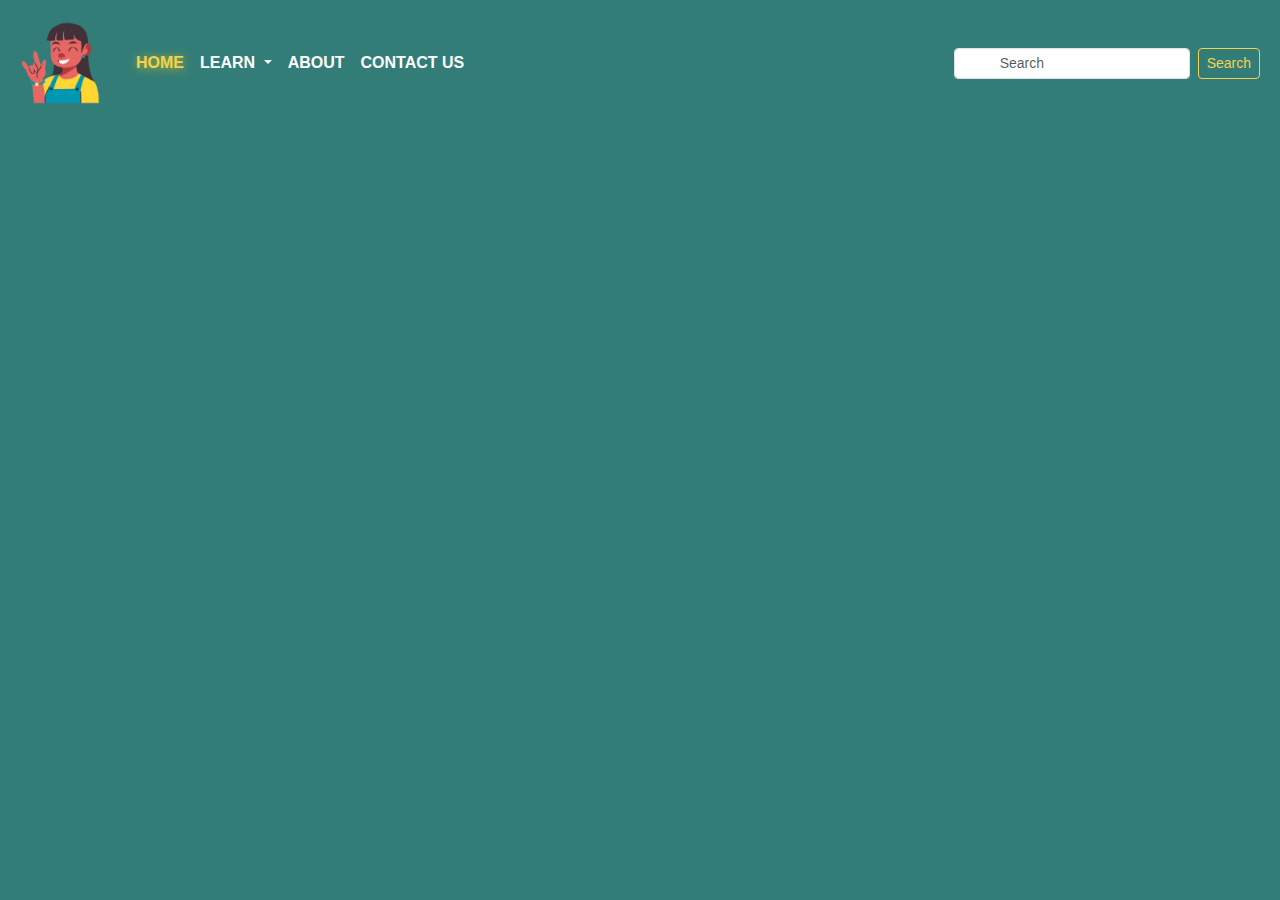
==== about.html @ 066e1170 "files , Navbar code , Contact Page" ====
<!DOCTYPE html>
<html lang="en">
<head>
  <meta charset="UTF-8">
  <meta name="viewport" content="width=device-width, initial-scale=1.0">
  <title>About</title>
  <link href="https://cdn.jsdelivr.net/npm/bootstrap@5.3.2/dist/css/bootstrap.min.css" rel="stylesheet">
  <link rel="stylesheet" href="css/style.css">
</head>
<body>
  <!-- adding logo -->
  <nav class="navbar navbar-expand-lg bg-body-tertiary">
    <div class="container-fluid">
      <a class="navbar-brand" href="index.html">
        <img src="img/girl logo.png" alt="Logo" width="100">
      </a>      
      <!-- button  -->
      <button class="navbar-toggler" type="button" data-bs-toggle="collapse" data-bs-target="#navbarSupportedContent">
        <span class="navbar-toggler-icon"></span>
      </button>

      <div class="collapse navbar-collapse" id="navbarSupportedContent">
        <ul class="navbar-nav me-auto mb-2 mb-lg-0">
          <li class="nav-item">
            <a class="nav-link active" href="index.html">Home</a>
          </li>

          <!-- Dropdown for learn -->
          <li class="nav-item dropdown">
            <a class="nav-link dropdown-toggle" href="learn.html" role="button" data-bs-toggle="dropdown" aria-expanded="false">
              Learn
            </a>
            
            <ul class="dropdown-menu">
              <li>
                <a class="dropdown-item" href="alphabet.html">
                  <img src="img/alphabet-uppercase.svg" alt="Alphabet Icon" width="20" height="20"> Alphabet
                </a>
              </li>
              <li>
                <a class="dropdown-item" href="dictionary.html">
                  <img src="img/bookmark-heart-fill.svg"  alt="Dictionary Icon" width="20" height="20"> Dictionary
                </a>
              </li>
            </ul>
          </li> 
          
          <li class="nav-item">
            <a class="nav-link" href="about.html">About</a>
          </li>
          <li class="nav-item">
            <a class="nav-link" href="contact.html">Contact Us</a>
          </li>
        </ul>

        <!-- Search Bar and Login Button -->
        <form class="d-flex">
          <input class="form-control form-control-sm me-2" type="search" placeholder="Search">
          <button class="btn btn-outline-success btn-sm me-2" type="submit">Search</button>
        </form>
      </div>
    </div>
  </nav>
  <script src="https://cdn.jsdelivr.net/npm/bootstrap@5.3.2/dist/js/bootstrap.bundle.min.js"></script>
</body>
</html>
---- css/style.css ----
body {
    font-family: 'Poppins', sans-serif;
    color: #f8f9fa;
    background-color: #337d78; 
    padding-top: 70px;
}

.navbar .nav-link {
    color: white !important; 
    font-weight: 600;
    text-transform: uppercase;
    transition: color 0.3s ease-in-out;
}
  
.navbar .nav-link:hover,
.navbar .nav-link.active { 
    color: #f3d24f !important; 
    text-shadow: 1px 1px 10px rgba(255, 215, 0, 0.7);
}

.dropdown-menu {
    background-color: #285c5a;
}

.dropdown-item {
    font-weight: 500;
    background-color: #285c5a !important;  
    color: #ffffff !important;  
    transition: background-color 0.3s ease-in-out, color 0.3s ease-in-out;
}

.dropdown-item:hover,
.dropdown-item:active,
.dropdown-item.active { 
    background-color: #285c5a !important; 
    color: #f3d24f !important;  
    text-shadow: 1px 1px 10px rgba(255, 215, 0, 0.7);
}

.navbar {
    background-color: #337d78 !important;
    position: fixed; 
    top: 0; 
    width: 100%; 
    z-index: 1000; 
}

.navbar-brand {
    display: flex;
    align-items: center;
}
  
.navbar-brand img {
    width: 100px;  
}

  
.navbar a {
    color:white;
    font-weight: bold;
    font-weight: 600; 
    transition: color 0.3s ease-in-out;
  }
  
  .navbar a:hover {
    color:#f3d24f;
    text-shadow: 1px 1px 10px rgba(255, 215, 0, 0.7);
    
  } 

.dropdown-item img {
    filter: invert(1); 
}

.btn-outline-success {
    border-color: #f3d24f;
    color: #f3d24f;
}

.btn-outline-success:hover {
    background-color: #f3d24f;
    color: white;
}

.input-icon {
    position: absolute;
    left: 15px; 
    top: 50%;
    transform: translateY(-50%);
    font-size: 18px;
    color: #777; 
  
}

.form-control {
    padding-left: 45px !important;  
}

.form-floating label {
    left: 45px; 
    color: #666;
    transition: all 0.2s ease-in-out;
    opacity: 1; 
}

.contact-container {
    max-width: 1000px;
    height: 500px;
    margin: 50px auto;
    display: flex;
    justify-content: space-between;
    align-items: center;
}

.contact-text {
    width: 50%;
}

#contacth1{
    color: #f3d24f;
}

.btn-custom {
    background-color: #f3d24f;
    color: white;
    border: none; 
    padding: 10px;
    border-radius: 5px;
    font-weight: bold; 
} 
.btn-custom:hover {
    color:#f3d24f;
    text-shadow: 1px 1px 10px rgba(255, 215, 0, 0.7);
}
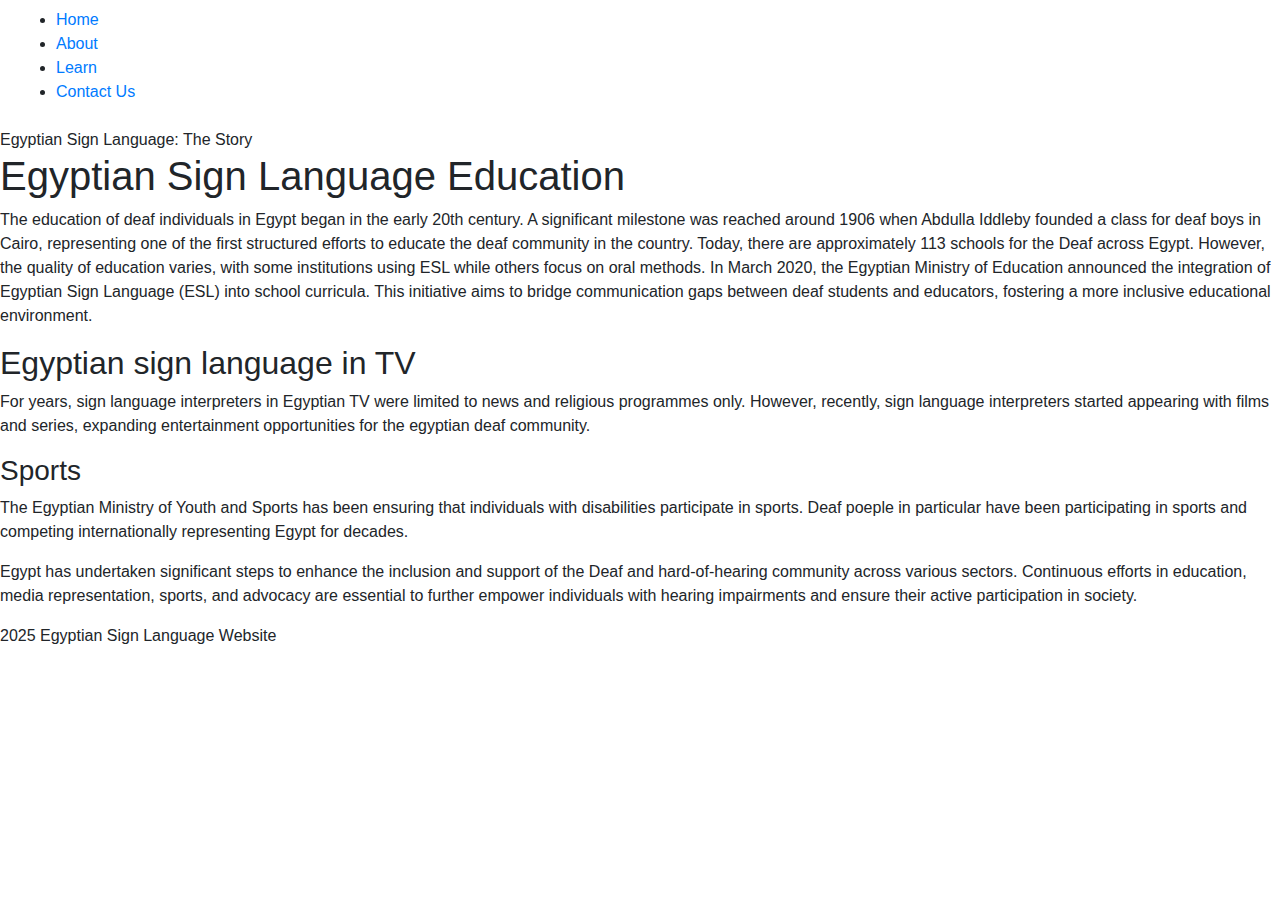
==== commit 99cf91af: "Add files via upload" ====
--- a/about.html
+++ b/about.html
@@ -1,66 +1,43 @@
-<!DOCTYPE html>
-<html lang="en">
-<head>
-  <meta charset="UTF-8">
-  <meta name="viewport" content="width=device-width, initial-scale=1.0">
-  <title>About</title>
-  <link href="https://cdn.jsdelivr.net/npm/bootstrap@5.3.2/dist/css/bootstrap.min.css" rel="stylesheet">
-  <link rel="stylesheet" href="css/style.css">
-</head>
-<body>
-  <!-- adding logo -->
-  <nav class="navbar navbar-expand-lg bg-body-tertiary">
-    <div class="container-fluid">
-      <a class="navbar-brand" href="index.html">
-        <img src="img/girl logo.png" alt="Logo" width="100">
-      </a>      
-      <!-- button  -->
-      <button class="navbar-toggler" type="button" data-bs-toggle="collapse" data-bs-target="#navbarSupportedContent">
-        <span class="navbar-toggler-icon"></span>
-      </button>
-
-      <div class="collapse navbar-collapse" id="navbarSupportedContent">
-        <ul class="navbar-nav me-auto mb-2 mb-lg-0">
-          <li class="nav-item">
-            <a class="nav-link active" href="index.html">Home</a>
-          </li>
-
-          <!-- Dropdown for learn -->
-          <li class="nav-item dropdown">
-            <a class="nav-link dropdown-toggle" href="learn.html" role="button" data-bs-toggle="dropdown" aria-expanded="false">
-              Learn
-            </a>
-            
-            <ul class="dropdown-menu">
-              <li>
-                <a class="dropdown-item" href="alphabet.html">
-                  <img src="img/alphabet-uppercase.svg" alt="Alphabet Icon" width="20" height="20"> Alphabet
-                </a>
-              </li>
-              <li>
-                <a class="dropdown-item" href="dictionary.html">
-                  <img src="img/bookmark-heart-fill.svg"  alt="Dictionary Icon" width="20" height="20"> Dictionary
-                </a>
-              </li>
-            </ul>
-          </li> 
-          
-          <li class="nav-item">
-            <a class="nav-link" href="about.html">About</a>
-          </li>
-          <li class="nav-item">
-            <a class="nav-link" href="contact.html">Contact Us</a>
-          </li>
-        </ul>
-
-        <!-- Search Bar and Login Button -->
-        <form class="d-flex">
-          <input class="form-control form-control-sm me-2" type="search" placeholder="Search">
-          <button class="btn btn-outline-success btn-sm me-2" type="submit">Search</button>
-        </form>
-      </div>
-    </div>
-  </nav>
-  <script src="https://cdn.jsdelivr.net/npm/bootstrap@5.3.2/dist/js/bootstrap.bundle.min.js"></script>
-</body>
+<!DOCTYPE html>
+<html lang="en">
+<head>
+  <meta charset="UTF-8" />
+  <meta name="viewport" content="width=device-width, initial-scale=1.0" />
+  <title>About Egyptian Sign Language</title>
+  <link rel="stylesheet" href="css/about.css" />
+  <link rel="stylesheet" href="https://cdn.jsdelivr.net/npm/bootstrap@4.0.0/dist/css/bootstrap.min.css">
+</head>
+<body id="body">
+  <nav class="navbar">
+    <ul>
+      <li><a href="index.html">Home</a></li>
+      <li><a href="about.html">About</a></li>
+      <li><a href="learn.html">Learn</a></li>
+      <li><a href="contact.html">Contact Us</a></li>
+    </ul>
+  </nav>
+
+  <header>Egyptian Sign Language: The Story</header>
+
+  <section class="section">
+      <h1 class="head">Egyptian Sign Language Education</h2>
+        <p>The education of deaf individuals in Egypt began in the early 20th century. A significant milestone was reached around 1906 when Abdulla Iddleby founded a class for deaf boys in Cairo, representing one of the first structured efforts to educate the deaf community in the country. Today, there are approximately 113 schools for the Deaf across Egypt. However, the quality of education varies, with some institutions using ESL while others focus on oral methods.
+          In March 2020, the Egyptian Ministry of Education announced the integration of Egyptian Sign Language (ESL) into school curricula. This initiative aims to bridge communication gaps between deaf students and educators, fostering a more inclusive educational environment.
+           </p>
+  </section>
+  <section class="section">
+      <h2 class="head">Egyptian sign language in TV</h3>
+        <p>For years, sign language interpreters in Egyptian TV were limited to news and religious programmes only. However, recently, sign language interpreters started appearing with films and series, expanding entertainment opportunities for the egyptian deaf community.</p>
+  </section>
+  <section class="section">
+    <h3 class="head">Sports</h4>
+    <p>The Egyptian Ministry of Youth and Sports has been ensuring that individuals with disabilities participate in sports. Deaf poeple in particular have been participating in sports and competing internationally representing Egypt for decades. </p>
+  </section>
+
+ <p class="summary">Egypt has undertaken significant steps to enhance the inclusion and support of the Deaf and hard-of-hearing community across various sectors. Continuous efforts in education, media representation, sports, and advocacy are essential to further empower individuals with hearing impairments and ensure their active participation in society.</p>
+
+  <footer>
+    <p>2025 Egyptian Sign Language Website</p>
+  </footer>
+</body>
 </html>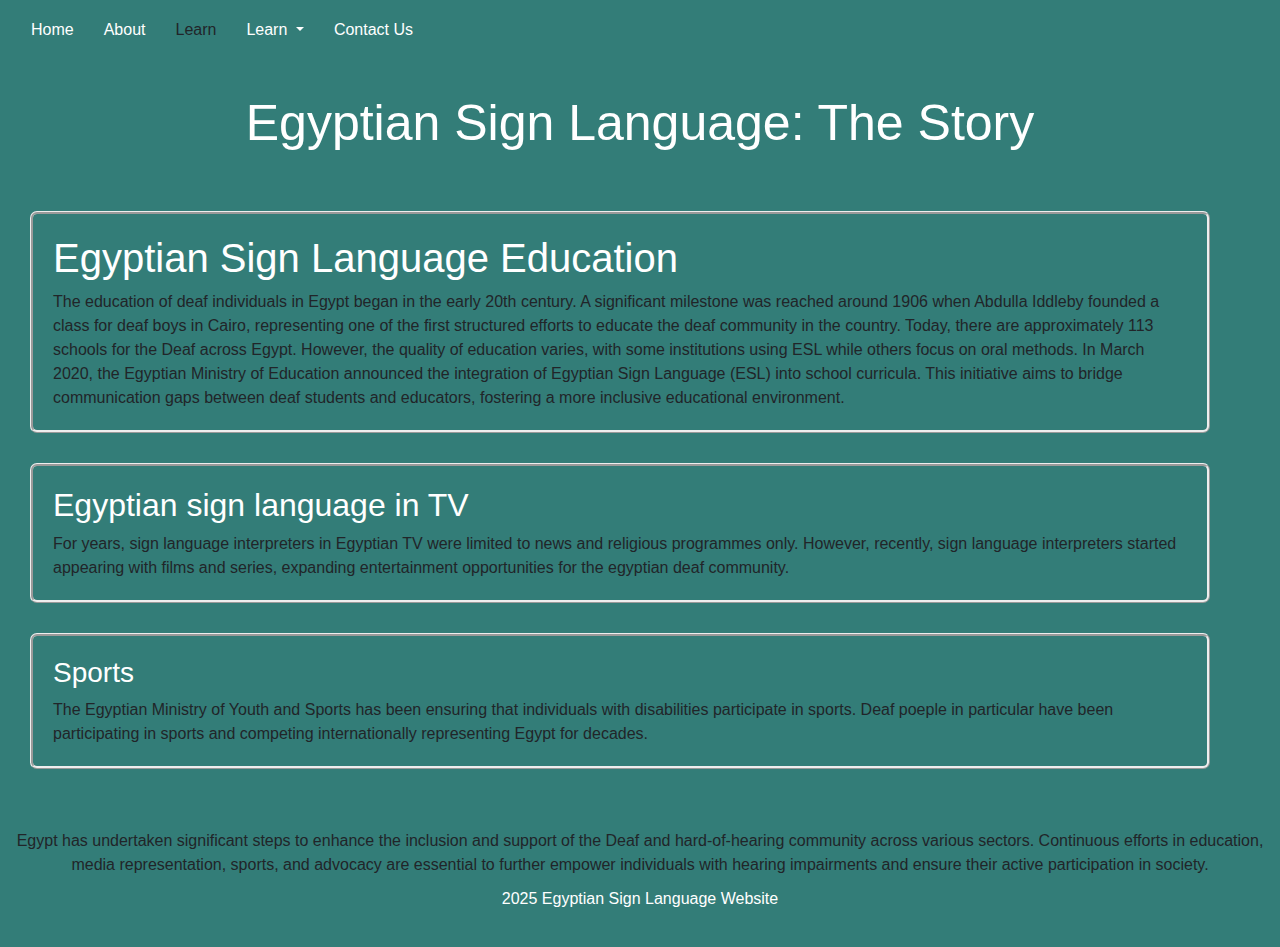
==== commit b70bd104: "Update about.html" ====
--- a/about.html
+++ b/about.html
@@ -12,7 +12,25 @@
     <ul>
       <li><a href="index.html">Home</a></li>
       <li><a href="about.html">About</a></li>
-      <li><a href="learn.html">Learn</a></li>
+      <li><a>Learn</a></li>
+      <li class="nav-item dropdown">
+            <a class="nav-link dropdown-toggle" href="learn.html" role="button" data-bs-toggle="dropdown" aria-expanded="false">
+              Learn
+            </a>
+            
+            <ul class="dropdown-menu">
+              <li>
+                <a class="dropdown-item" href="alphabet.html">
+                  <img src="img/alphabet-uppercase.svg" alt="Alphabet Icon" width="20" height="20"> Alphabet
+                </a>
+              </li>
+              <li>
+                <a class="dropdown-item" href="dictionary.html">
+                  <img src="img/bookmark-heart-fill.svg"  alt="Dictionary Icon" width="20" height="20"> Dictionary
+                </a>
+              </li>
+            </ul>
+          </li> 
       <li><a href="contact.html">Contact Us</a></li>
     </ul>
   </nav>
@@ -40,4 +58,4 @@
     <p>2025 Egyptian Sign Language Website</p>
   </footer>
 </body>
-</html>+</html>
--- a/css/about.css
+++ b/css/about.css
@@ -0,0 +1,76 @@
+header {
+    font-size: 50px;
+    background-color:#337d78;
+    color: #fff;
+    padding: 20px 0;
+    text-align: center;
+  }
+   #history{
+    color: #337d78;
+    font-family:Georgia, 'Times New Roman', Times, serif;
+    size:10rem
+  }
+  .navbar{
+    background-color: #337d78;
+  }
+  .navbar ul{
+    list-style-type: none;
+    padding: 0px;
+    margin-top: 10px;
+    overflow: hidden;
+  }
+  .navbar a{
+    color: white;
+    text-decoration: none;
+    padding: 15px;
+    display: inline;
+  }
+  .navbar a:hover{
+    color: #f3d24f;
+    text-decoration: none;
+  }
+  .navbar li{
+    float: inline-start;
+  }
+  /* General body styling */
+#body {
+    background-color:#337d78;
+}
+
+.head{
+    size: 40px;
+    color: white; 
+}
+.section{
+  border-style:ridge;
+  border-radius: 7px;
+  padding: 20px;
+  margin-top: 30px;
+  margin-left: 30px;
+  margin-right: 70px;
+}
+.section p:hover{
+    text-shadow: #f3d24f;
+}
+.section p{
+    size: 30px;
+    margin-right: 40px;
+    display: inline;
+}
+.summary{
+    text-align: center;
+    size: 25px;
+    margin-top: 60px;
+    margin-bottom: 0px;
+}
+/* Footer */
+footer {
+    
+    color: #fff;
+    text-align: center;
+    padding: 15px 0;
+    position: relative;
+    bottom: 5px;
+    width: 100%;
+}
+
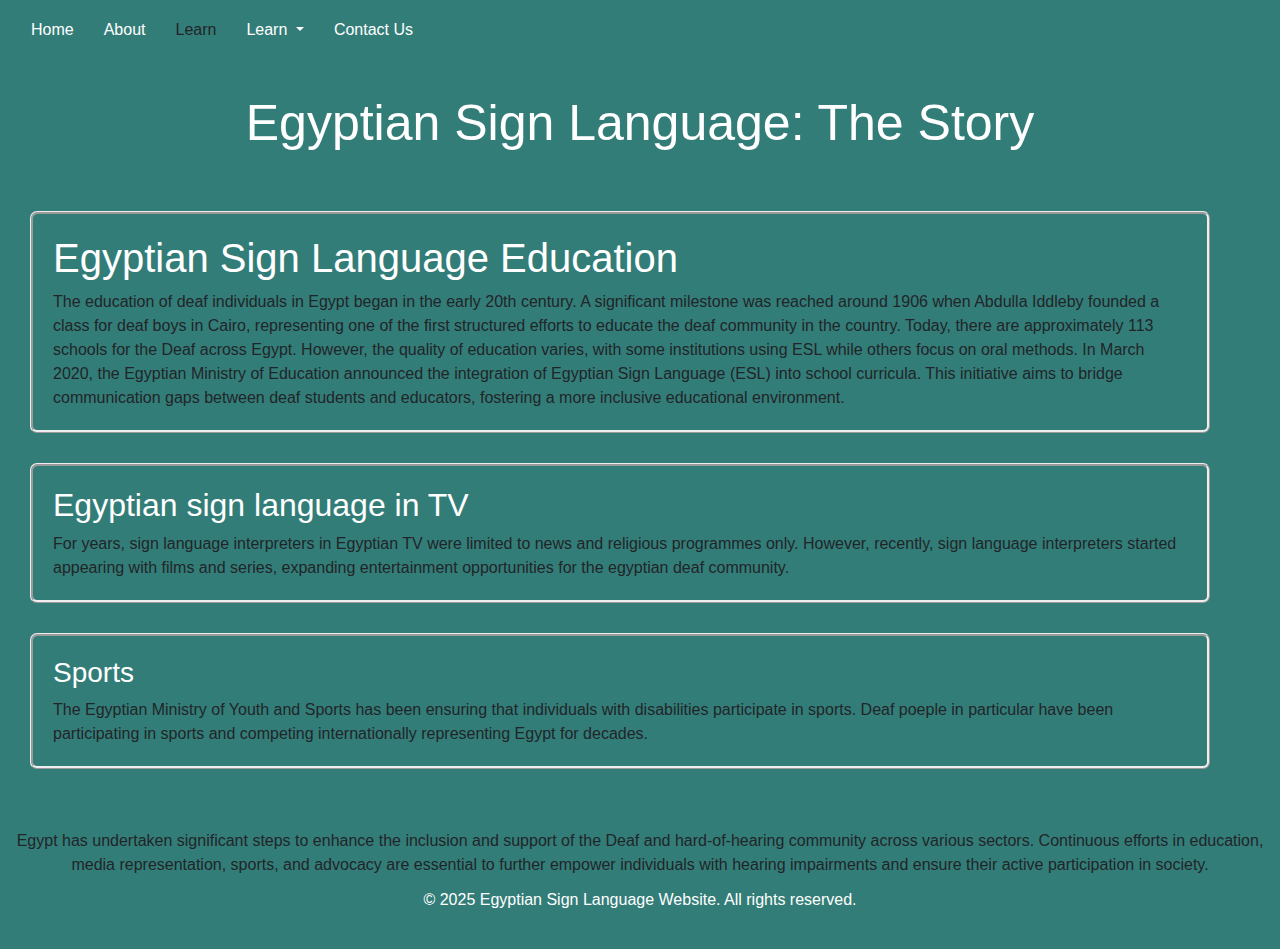
==== commit 954f2f49: "Update about.html" ====
--- a/about.html
+++ b/about.html
@@ -54,8 +54,8 @@
 
  <p class="summary">Egypt has undertaken significant steps to enhance the inclusion and support of the Deaf and hard-of-hearing community across various sectors. Continuous efforts in education, media representation, sports, and advocacy are essential to further empower individuals with hearing impairments and ensure their active participation in society.</p>
 
-  <footer>
-    <p>2025 Egyptian Sign Language Website</p>
+  <footer class="text-center py-3">
+    <p>&copy; 2025 Egyptian Sign Language Website. All rights reserved.</p>
   </footer>
 </body>
 </html>
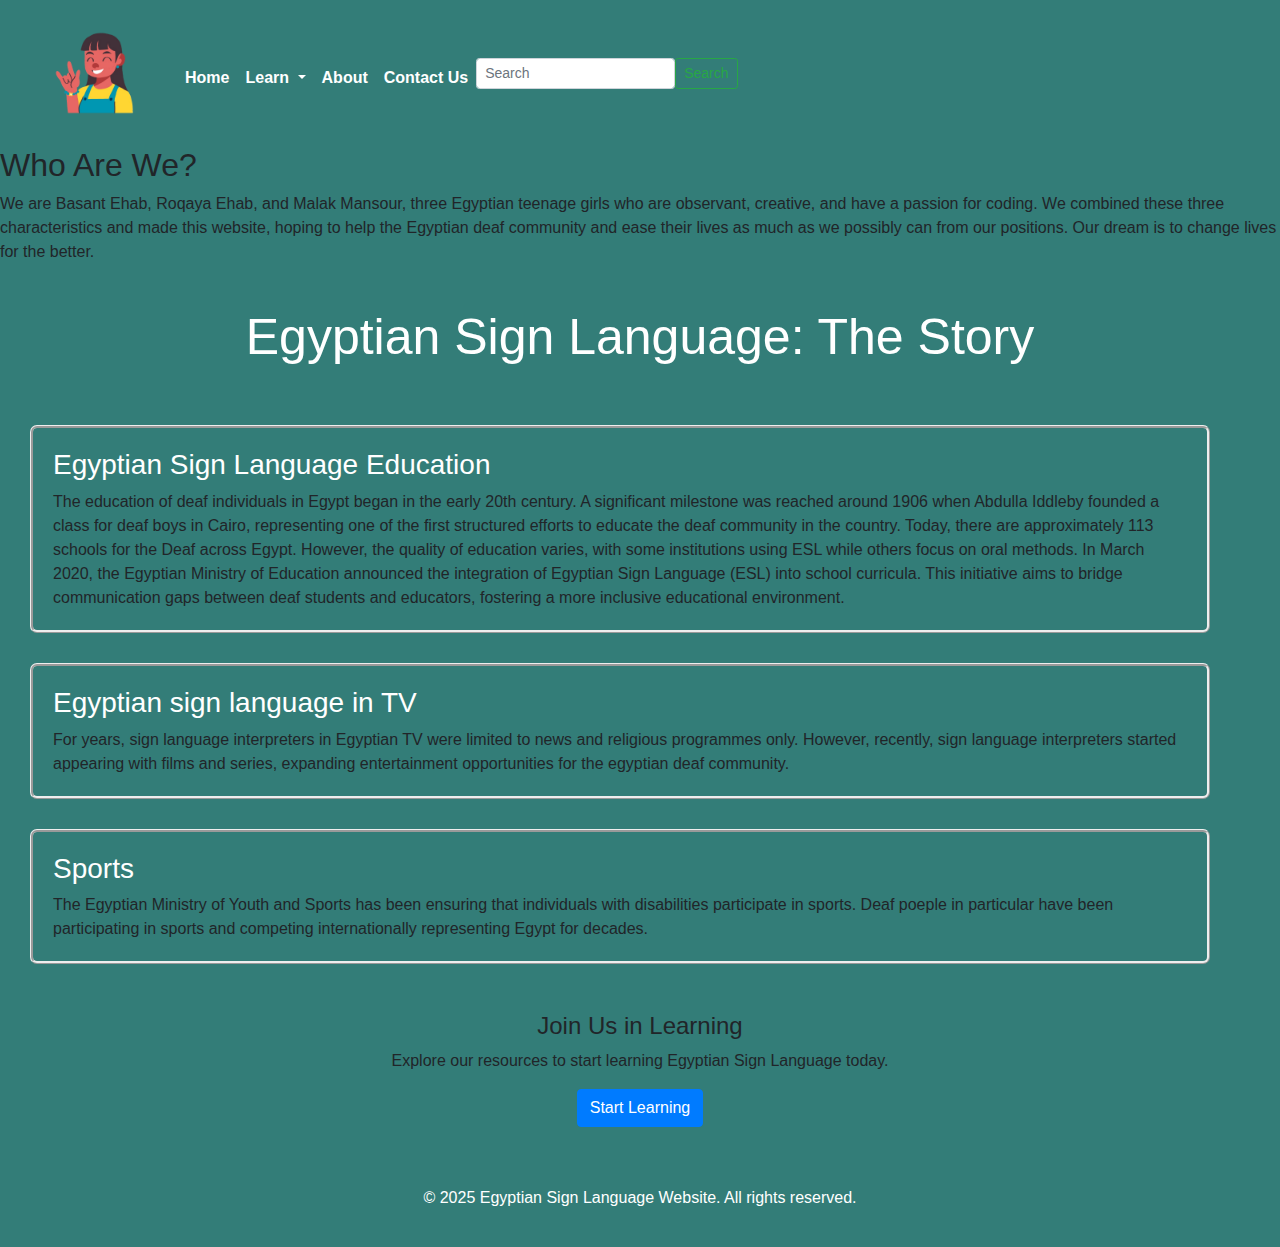
==== commit ef340730: "Update about.html" ====
--- a/about.html
+++ b/about.html
@@ -4,16 +4,31 @@
   <meta charset="UTF-8" />
   <meta name="viewport" content="width=device-width, initial-scale=1.0" />
   <title>About Egyptian Sign Language</title>
+  <script src="https://code.jquery.com/jquery-3.2.1.slim.min.js"></script>
+  <script src="https://cdnjs.cloudflare.com/ajax/libs/popper.js/1.12.9/umd/popper.min.js"></script>
+  <script src="https://maxcdn.bootstrapcdn.com/bootstrap/4.0.0/js/bootstrap.min.js"></script>
   <link rel="stylesheet" href="css/about.css" />
   <link rel="stylesheet" href="https://cdn.jsdelivr.net/npm/bootstrap@4.0.0/dist/css/bootstrap.min.css">
 </head>
 <body id="body">
-  <nav class="navbar">
-    <ul>
-      <li><a href="index.html">Home</a></li>
-      <li><a href="about.html">About</a></li>
-      <li><a>Learn</a></li>
-      <li class="nav-item dropdown">
+  <nav class="navbar navbar-expand-lg bg-body-tertiary">
+    <div class="container-fluid">
+      <a class="navbar-brand" href="index.html">
+        <img src="img/girl logo.png" alt="Logo" width="100">
+      </a>      
+      <!-- button  -->
+      <button class="navbar-toggler" type="button" data-bs-toggle="collapse" data-bs-target="#navbarSupportedContent">
+        <span class="navbar-toggler-icon"></span>
+      </button>
+
+      <div class="collapse navbar-collapse" id="navbarSupportedContent">
+        <ul class="navbar-nav me-auto mb-2 mb-lg-0">
+          <li class="nav-item">
+            <a class="nav-link active" href="index.html">Home</a>
+          </li>
+
+          <!-- Dropdown for learn -->
+          <li class="nav-item dropdown">
             <a class="nav-link dropdown-toggle" href="learn.html" role="button" data-bs-toggle="dropdown" aria-expanded="false">
               Learn
             </a>
@@ -31,31 +46,49 @@
               </li>
             </ul>
           </li> 
-      <li><a href="contact.html">Contact Us</a></li>
-    </ul>
-  </nav>
+          
+          <li class="nav-item">
+            <a class="nav-link" href="about.html">About</a>
+          </li>
+          <li class="nav-item">
+            <a class="nav-link" href="contact.html">Contact Us</a>
+          </li>
+        </ul>
+        <form class="d-flex">
+          <input class="form-control form-control-sm me-2" type="search" placeholder="Search">
+          <button class="btn btn-outline-success btn-sm me-2" type="submit">Search</button>
+        </form>
+       </div> 
+      </nav>
 
+   <section class="aboutus">
+        <h2>Who Are We?</h2>
+          <p>We are Basant Ehab, Roqaya Ehab, and Malak Mansour, three Egyptian teenage girls who are observant, creative, and have a passion for coding. We combined these three characteristics and made this website, hoping to help the Egyptian deaf community and ease their lives as much as we possibly can from our positions. Our dream is to change lives for the better. </p>      
   <header>Egyptian Sign Language: The Story</header>
 
   <section class="section">
-      <h1 class="head">Egyptian Sign Language Education</h2>
+    <h3 class="head">Egyptian Sign Language Education</h3>
         <p>The education of deaf individuals in Egypt began in the early 20th century. A significant milestone was reached around 1906 when Abdulla Iddleby founded a class for deaf boys in Cairo, representing one of the first structured efforts to educate the deaf community in the country. Today, there are approximately 113 schools for the Deaf across Egypt. However, the quality of education varies, with some institutions using ESL while others focus on oral methods.
           In March 2020, the Egyptian Ministry of Education announced the integration of Egyptian Sign Language (ESL) into school curricula. This initiative aims to bridge communication gaps between deaf students and educators, fostering a more inclusive educational environment.
-           </p>
+           </p>           
   </section>
   <section class="section">
-      <h2 class="head">Egyptian sign language in TV</h3>
+      <h3 class="head">Egyptian sign language in TV</h3>
         <p>For years, sign language interpreters in Egyptian TV were limited to news and religious programmes only. However, recently, sign language interpreters started appearing with films and series, expanding entertainment opportunities for the egyptian deaf community.</p>
   </section>
   <section class="section">
-    <h3 class="head">Sports</h4>
+    <h3 class="head">Sports</h3>
     <p>The Egyptian Ministry of Youth and Sports has been ensuring that individuals with disabilities participate in sports. Deaf poeple in particular have been participating in sports and competing internationally representing Egypt for decades. </p>
   </section>
 
- <p class="summary">Egypt has undertaken significant steps to enhance the inclusion and support of the Deaf and hard-of-hearing community across various sectors. Continuous efforts in education, media representation, sports, and advocacy are essential to further empower individuals with hearing impairments and ensure their active participation in society.</p>
+ <section class="container my-5 text-center">
+  <h4>Join Us in Learning</h4>
+  <p>Explore our resources to start learning Egyptian Sign Language today.</p>
+  <a href="alphabet.html" class="btn btn-primary">Start Learning</a>
+</section>
 
-  <footer class="text-center py-3">
-    <p>&copy; 2025 Egyptian Sign Language Website. All rights reserved.</p>
-  </footer>
+<footer class="text-center py-3">
+  <p>&copy; 2025 Egyptian Sign Language Website. All rights reserved.</p>
+</footer>
 </body>
 </html>
--- a/css/about.css
+++ b/css/about.css
@@ -24,9 +24,15 @@
     text-decoration: none;
     padding: 15px;
     display: inline;
+    color:white;
+    font-weight: bold;
+    font-weight: 600; 
+    transition: color 0.3s ease-in-out;
   }
-  .navbar a:hover{
-    color: #f3d24f;
+  
+  .navbar a:hover {
+    color:#f3d24f;
+    text-shadow: 1px 1px 10px rgba(255, 215, 0, 0.7);
     text-decoration: none;
   }
   .navbar li{
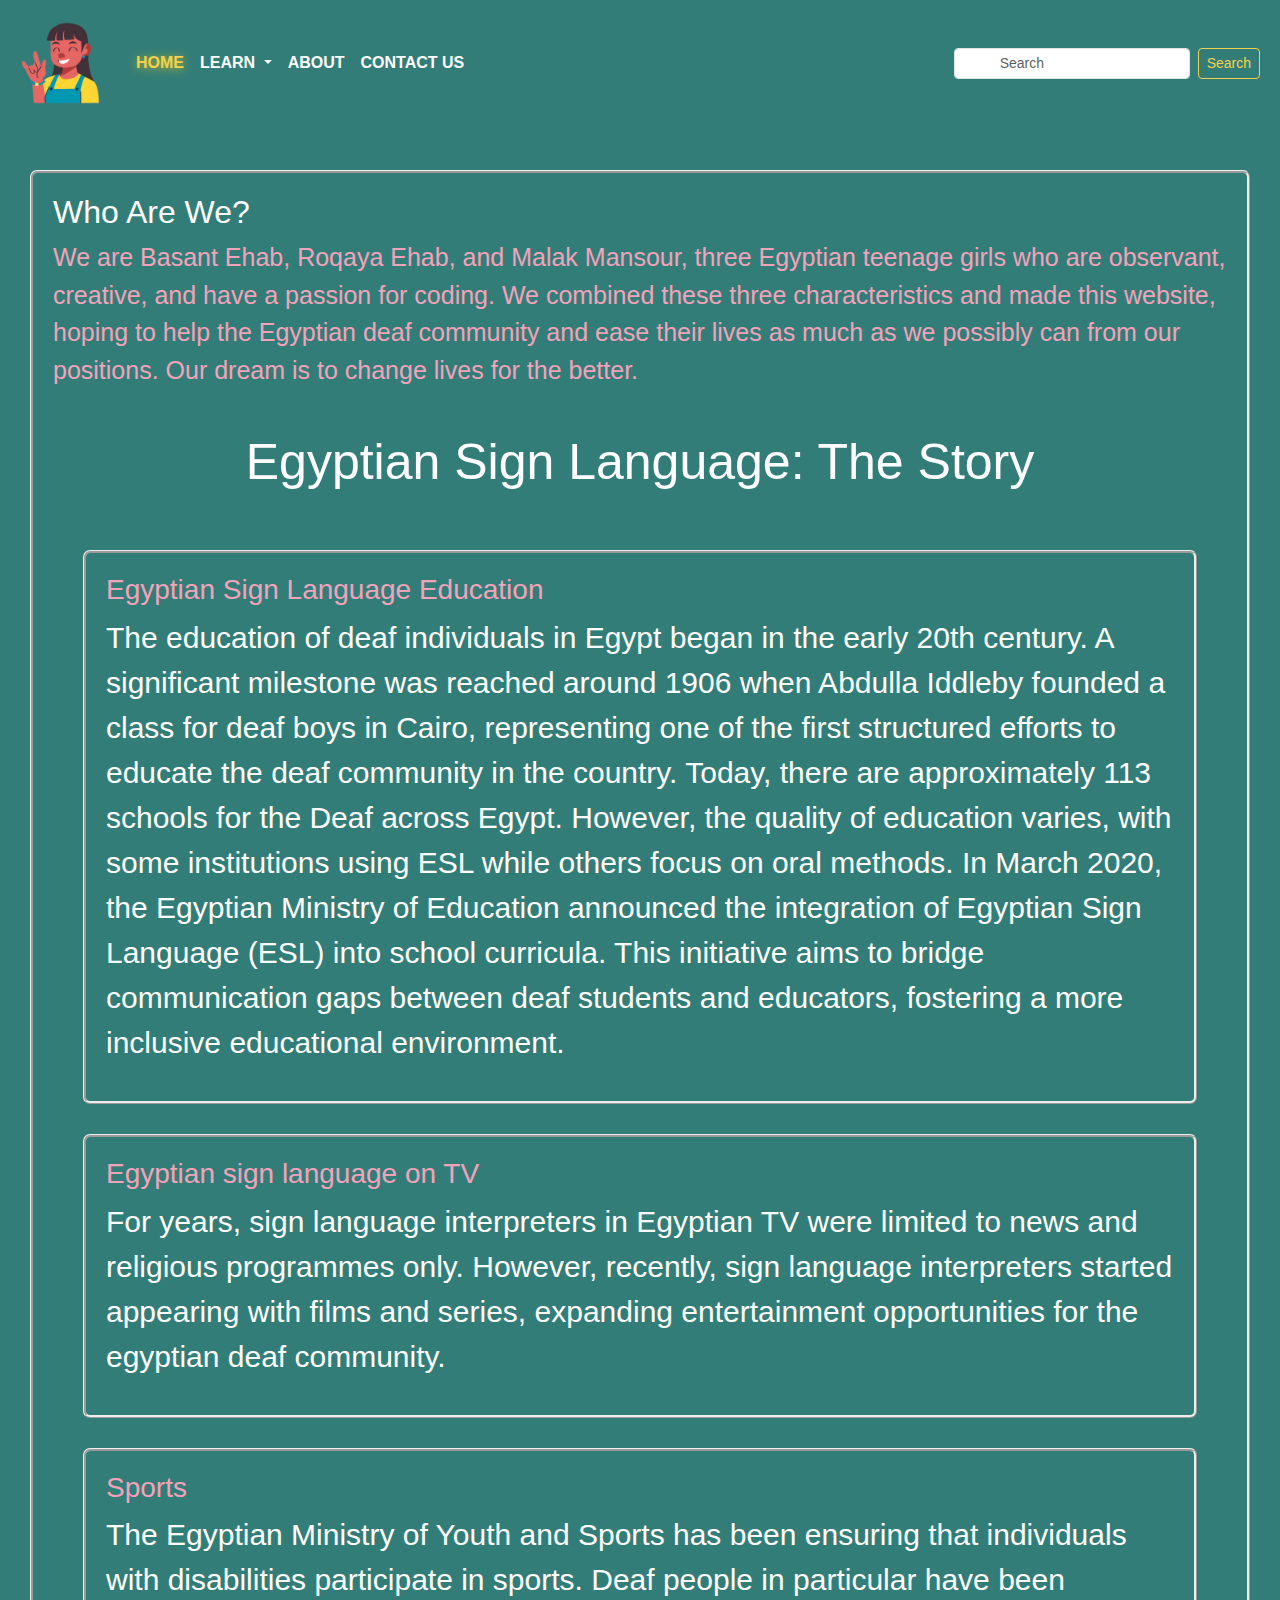
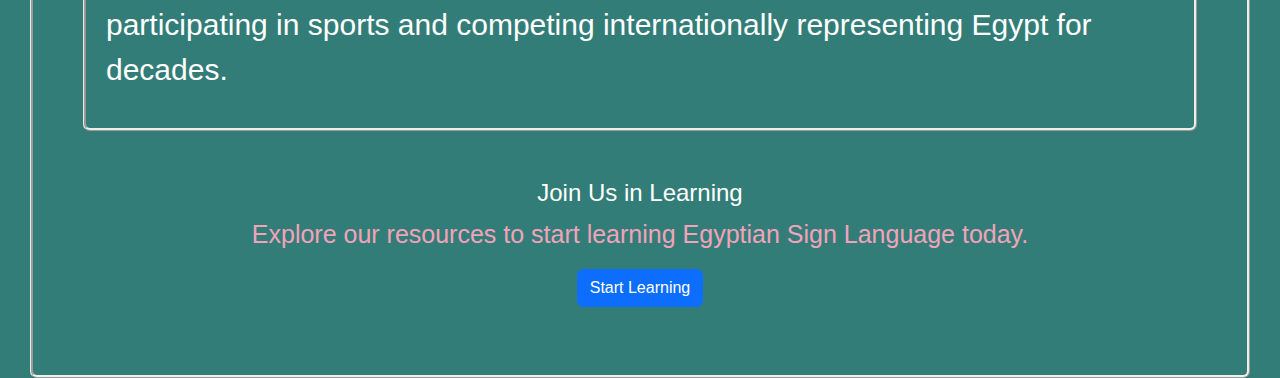
==== commit 9b21a926: "Fixing , adding imgs , add icon on top" ====
--- a/about.html
+++ b/about.html
@@ -1,94 +1,96 @@
 <!DOCTYPE html>
 <html lang="en">
+
 <head>
-  <meta charset="UTF-8" />
-  <meta name="viewport" content="width=device-width, initial-scale=1.0" />
-  <title>About Egyptian Sign Language</title>
-  <script src="https://code.jquery.com/jquery-3.2.1.slim.min.js"></script>
-  <script src="https://cdnjs.cloudflare.com/ajax/libs/popper.js/1.12.9/umd/popper.min.js"></script>
-  <script src="https://maxcdn.bootstrapcdn.com/bootstrap/4.0.0/js/bootstrap.min.js"></script>
-  <link rel="stylesheet" href="css/about.css" />
-  <link rel="stylesheet" href="https://cdn.jsdelivr.net/npm/bootstrap@4.0.0/dist/css/bootstrap.min.css">
+    <meta charset="UTF-8">
+    <meta name="viewport" content="width=device-width, initial-scale=1.0">
+    <link rel="stylesheet" href="https://cdn.jsdelivr.net/npm/bootstrap-icons/font/bootstrap-icons.css">
+    <link rel="stylesheet" href="https://cdn.jsdelivr.net/npm/bootstrap@4.0.0/dist/css/bootstrap.min.css" integrity="sha384-Gn5384xqQ1aoWXA+058RXPxPg6fy4IWvTNh0E263XmFcJlSAwiGgFAW/dAiS6JXm" crossorigin="anonymous">
+    <link href="https://cdn.jsdelivr.net/npm/bootstrap@5.3.2/dist/css/bootstrap.min.css" rel="stylesheet">
+    <link rel="stylesheet" href="css/style.css">
+    <link rel="icon" type="image/png" href="img/girl logo.png">
+    <title>About Egyptian Sign Language</title>
 </head>
-<body id="body">
-  <nav class="navbar navbar-expand-lg bg-body-tertiary">
-    <div class="container-fluid">
-      <a class="navbar-brand" href="index.html">
-        <img src="img/girl logo.png" alt="Logo" width="100">
-      </a>      
-      <!-- button  -->
-      <button class="navbar-toggler" type="button" data-bs-toggle="collapse" data-bs-target="#navbarSupportedContent">
-        <span class="navbar-toggler-icon"></span>
-      </button>
 
-      <div class="collapse navbar-collapse" id="navbarSupportedContent">
-        <ul class="navbar-nav me-auto mb-2 mb-lg-0">
-          <li class="nav-item">
-            <a class="nav-link active" href="index.html">Home</a>
-          </li>
+<body>
+    <nav class="navbar navbar-expand-lg bg-body-tertiary">
+        <div class="container-fluid">
+            <a class="navbar-brand" href="index.html">
+                <img src="img/girl logo.png" alt="Logo" width="100">
+            </a>
+            <!-- button  -->
+            <button class="navbar-toggler" type="button" data-bs-toggle="collapse" data-bs-target="#navbarSupportedContent">
+                <span class="navbar-toggler-icon"></span>
+            </button>
 
-          <!-- Dropdown for learn -->
-          <li class="nav-item dropdown">
-            <a class="nav-link dropdown-toggle" href="learn.html" role="button" data-bs-toggle="dropdown" aria-expanded="false">
-              Learn
-            </a>
-            
-            <ul class="dropdown-menu">
-              <li>
-                <a class="dropdown-item" href="alphabet.html">
-                  <img src="img/alphabet-uppercase.svg" alt="Alphabet Icon" width="20" height="20"> Alphabet
-                </a>
-              </li>
-              <li>
-                <a class="dropdown-item" href="dictionary.html">
-                  <img src="img/bookmark-heart-fill.svg"  alt="Dictionary Icon" width="20" height="20"> Dictionary
-                </a>
-              </li>
-            </ul>
-          </li> 
-          
-          <li class="nav-item">
-            <a class="nav-link" href="about.html">About</a>
-          </li>
-          <li class="nav-item">
-            <a class="nav-link" href="contact.html">Contact Us</a>
-          </li>
-        </ul>
-        <form class="d-flex">
-          <input class="form-control form-control-sm me-2" type="search" placeholder="Search">
-          <button class="btn btn-outline-success btn-sm me-2" type="submit">Search</button>
-        </form>
-       </div> 
-      </nav>
+            <div class="collapse navbar-collapse" id="navbarSupportedContent">
+                <ul class="navbar-nav me-auto mb-2 mb-lg-0">
+                    <li class="nav-item">
+                        <a class="nav-link active" href="home.html">Home</a>
+                    </li>
 
-   <section class="aboutus">
+                    <!-- Dropdown for learn -->
+                    <li class="nav-item dropdown">
+                        <a class="nav-link dropdown-toggle" href="#" role="button" data-bs-toggle="dropdown" aria-expanded="false">
+                            Learn
+                        </a>
+
+                        <ul class="dropdown-menu">
+                            <li>
+                                <a class="dropdown-item" href="alphabet.html">
+                                    <img src="img/alphabet-uppercase.svg" alt="Alphabet Icon" width="20" height="20"> Alphabet
+                                </a>
+                            </li>
+                            <li>
+                                <a class="dropdown-item" href="dictionary.html">
+                                    <img src="img/bookmark-heart-fill.svg" alt="Dictionary Icon" width="20" height="20"> Dictionary
+                                </a>
+                            </li>
+                        </ul>
+                    </li>
+
+                    <li class="nav-item">
+                        <a class="nav-link" href="about.html">About</a>
+                    </li>
+                    <li class="nav-item">
+                        <a class="nav-link" href="contact.html">Contact Us</a>
+                    </li>
+                </ul>
+
+                <!-- Search Bar and Login Button -->
+                <form class="d-flex">
+                    <input class="form-control form-control-sm me-2" type="search" placeholder="Search">
+                    <button class="btn btn-outline-success btn-sm me-2" type="submit">Search</button>
+                </form>
+            </div>
+        </div>
+    </nav>
+    <section class="aboutus">
         <h2>Who Are We?</h2>
-          <p>We are Basant Ehab, Roqaya Ehab, and Malak Mansour, three Egyptian teenage girls who are observant, creative, and have a passion for coding. We combined these three characteristics and made this website, hoping to help the Egyptian deaf community and ease their lives as much as we possibly can from our positions. Our dream is to change lives for the better. </p>      
-  <header>Egyptian Sign Language: The Story</header>
+        <p>We are Basant Ehab, Roqaya Ehab, and Malak Mansour, three Egyptian teenage girls who are observant, creative, and have a passion for coding. We combined these three characteristics and made this website, hoping to help the Egyptian deaf community and ease their lives as much as we possibly can from our positions. Our dream is to change lives for the better. </p>
+        <header>Egyptian Sign Language: The Story</header>
 
-  <section class="section">
-    <h3 class="head">Egyptian Sign Language Education</h3>
-        <p>The education of deaf individuals in Egypt began in the early 20th century. A significant milestone was reached around 1906 when Abdulla Iddleby founded a class for deaf boys in Cairo, representing one of the first structured efforts to educate the deaf community in the country. Today, there are approximately 113 schools for the Deaf across Egypt. However, the quality of education varies, with some institutions using ESL while others focus on oral methods.
-          In March 2020, the Egyptian Ministry of Education announced the integration of Egyptian Sign Language (ESL) into school curricula. This initiative aims to bridge communication gaps between deaf students and educators, fostering a more inclusive educational environment.
-           </p>           
-  </section>
-  <section class="section">
-      <h3 class="head">Egyptian sign language in TV</h3>
-        <p>For years, sign language interpreters in Egyptian TV were limited to news and religious programmes only. However, recently, sign language interpreters started appearing with films and series, expanding entertainment opportunities for the egyptian deaf community.</p>
-  </section>
-  <section class="section">
-    <h3 class="head">Sports</h3>
-    <p>The Egyptian Ministry of Youth and Sports has been ensuring that individuals with disabilities participate in sports. Deaf poeple in particular have been participating in sports and competing internationally representing Egypt for decades. </p>
-  </section>
+        <section class="section">
+            <h3 class="head">Egyptian Sign Language Education</h3>
+            <p>The education of deaf individuals in Egypt began in the early 20th century. A significant milestone was reached around 1906 when Abdulla Iddleby founded a class for deaf boys in Cairo, representing one of the first structured efforts to educate the deaf community in the country. Today, there are approximately 113 schools for the Deaf across Egypt. However, the quality of education varies, with some institutions using ESL while others focus on oral methods.
+                In March 2020, the Egyptian Ministry of Education announced the integration of Egyptian Sign Language (ESL) into school curricula. This initiative aims to bridge communication gaps between deaf students and educators, fostering a more inclusive educational environment.
+            </p>
+        </section>
+        <section class="section">
+            <h3 class="head">Egyptian sign language on TV</h3>
+            <p>For years, sign language interpreters in Egyptian TV were limited to news and religious programmes only. However, recently, sign language interpreters started appearing with films and series, expanding entertainment opportunities for the egyptian deaf community.</p>
+        </section>
+        <section class="section">
+            <h3 class="head">Sports</h3>
+            <p>The Egyptian Ministry of Youth and Sports has been ensuring that individuals with disabilities participate in sports. Deaf people in particular have been participating in sports and competing internationally representing Egypt for decades. </p>
+        </section>
 
- <section class="container my-5 text-center">
-  <h4>Join Us in Learning</h4>
-  <p>Explore our resources to start learning Egyptian Sign Language today.</p>
-  <a href="alphabet.html" class="btn btn-primary">Start Learning</a>
-</section>
+        <section class="container my-5 text-center">
+            <h4>Join Us in Learning</h4>
+            <p>Explore our resources to start learning Egyptian Sign Language today.</p>
+            <a href="alphabet.html" class="btn btn-primary">Start Learning</a>
+        </section>
+        <script src="https://cdn.jsdelivr.net/npm/bootstrap@5.3.2/dist/js/bootstrap.bundle.min.js"></script>
+</body>
 
-<footer class="text-center py-3">
-  <p>&copy; 2025 Egyptian Sign Language Website. All rights reserved.</p>
-</footer>
-</body>
-</html>
+</html>--- a/css/style.css
+++ b/css/style.css
@@ -0,0 +1,209 @@
+header {
+    font-size: 50px;
+    background-color: #337d78;
+    color: #fff;
+    padding: 20px 0;
+    text-align: center;
+}
+
+body {
+    font-family: 'Poppins', sans-serif;
+    color: #f8f9fa;
+    background-color: #337d78;
+    padding-top: 70px;
+}
+
+.navbar .nav-link {
+    color: white !important;
+    font-weight: 600;
+    text-transform: uppercase;
+    transition: color 0.3s ease-in-out;
+}
+
+.navbar .nav-link:hover,
+.navbar .nav-link.active {
+    color: #f3d24f !important;
+    text-shadow: 1px 1px 10px rgba(255, 215, 0, 0.7);
+}
+
+.dropdown-menu {
+    background-color: #285c5a;
+}
+
+.dropdown-item {
+    font-weight: 500;
+    background-color: #285c5a !important;
+    color: #ffffff !important;
+    transition: background-color 0.3s ease-in-out, color 0.3s ease-in-out;
+}
+
+.dropdown-item:hover,
+.dropdown-item:active,
+.dropdown-item.active {
+    background-color: #285c5a !important;
+    color: #f3d24f !important;
+    text-shadow: 1px 1px 10px rgba(255, 215, 0, 0.7);
+}
+
+.navbar {
+    background-color: #337d78 !important;
+    position: fixed;
+    top: 0;
+    width: 100%;
+    z-index: 1000;
+}
+
+.navbar-brand {
+    display: flex;
+    align-items: center;
+}
+
+.navbar-brand img {
+    width: 100px;
+}
+
+
+.navbar a {
+    color: white;
+    font-weight: bold;
+    font-weight: 600;
+    transition: color 0.3s ease-in-out;
+}
+
+.navbar a:hover {
+    color: #f3d24f;
+    text-shadow: 1px 1px 10px rgba(255, 215, 0, 0.7);
+
+}
+
+.dropdown-item img {
+    filter: invert(1);
+}
+
+.btn-outline-success {
+    border-color: #f3d24f;
+    color: #f3d24f;
+}
+
+.btn-outline-success:hover {
+    background-color: #f3d24f;
+    color: white;
+}
+
+.input-icon {
+    position: absolute;
+    left: 15px;
+    top: 50%;
+    transform: translateY(-50%);
+    font-size: 18px;
+    color: #777;
+
+}
+
+.form-control {
+    padding-left: 45px !important;
+}
+
+.form-floating label {
+    left: 45px;
+    color: #666;
+    transition: all 0.2s ease-in-out;
+    opacity: 1;
+}
+
+.contact-container {
+    max-width: 1000px;
+    height: 500px;
+    margin: 50px auto;
+    display: flex;
+    justify-content: space-between;
+    align-items: center;
+}
+
+.contact-text {
+    width: 50%;
+}
+
+#contacth1 {
+    color: #f3d24f;
+}
+
+.btn-custom {
+    background-color: #f3d24f;
+    color: white;
+    border: none;
+    padding: 10px;
+    border-radius: 5px;
+    font-weight: bold;
+}
+.btn-custom:hover {
+    color: #f3d24f;
+    text-shadow: 1px 1px 10px rgba(255, 215, 0, 0.7);
+}
+
+.aboutus {
+    border-style: ridge;
+    border-radius: 7px;
+    padding: 20px;
+    margin-top: 100px;
+    margin-left: 30px;
+    margin-right: 30px;
+}
+.aboutus p {
+    color: #f1a3ba;
+    font-size: 25px;
+}
+.aboutus h2 {
+    color: white;
+}
+.head {
+    size: 40px;
+    color: #f1a3ba;
+}
+
+.section {
+    border-style: ridge;
+    border-radius: 7px;
+    padding: 20px;
+    margin-top: 30px;
+    margin-left: 30px;
+    margin-right: 30px;
+}
+
+.section p:hover {
+    text-shadow: 2px 2px 5px #f3d24f;
+}
+.section p {
+    font-size: 30px;
+    color: white;
+}
+.summary {
+    text-align: center;
+    font-size: 25px;
+    margin-top: 60px;
+    margin-bottom: 0px;
+}
+h4 {
+    color: white;
+}
+
+footer {
+    color: #fff;
+    text-align: center;
+    padding: 15px 0;
+    position: relative;
+    bottom: 5px;
+    width: 100%;
+}
+
+.social {
+    display: flex;
+    gap: 15px;
+}
+
+.social a {
+    text-decoration: none;
+    font-size: 20px;
+    color: white;
+    transition: 0.3s ease;
+}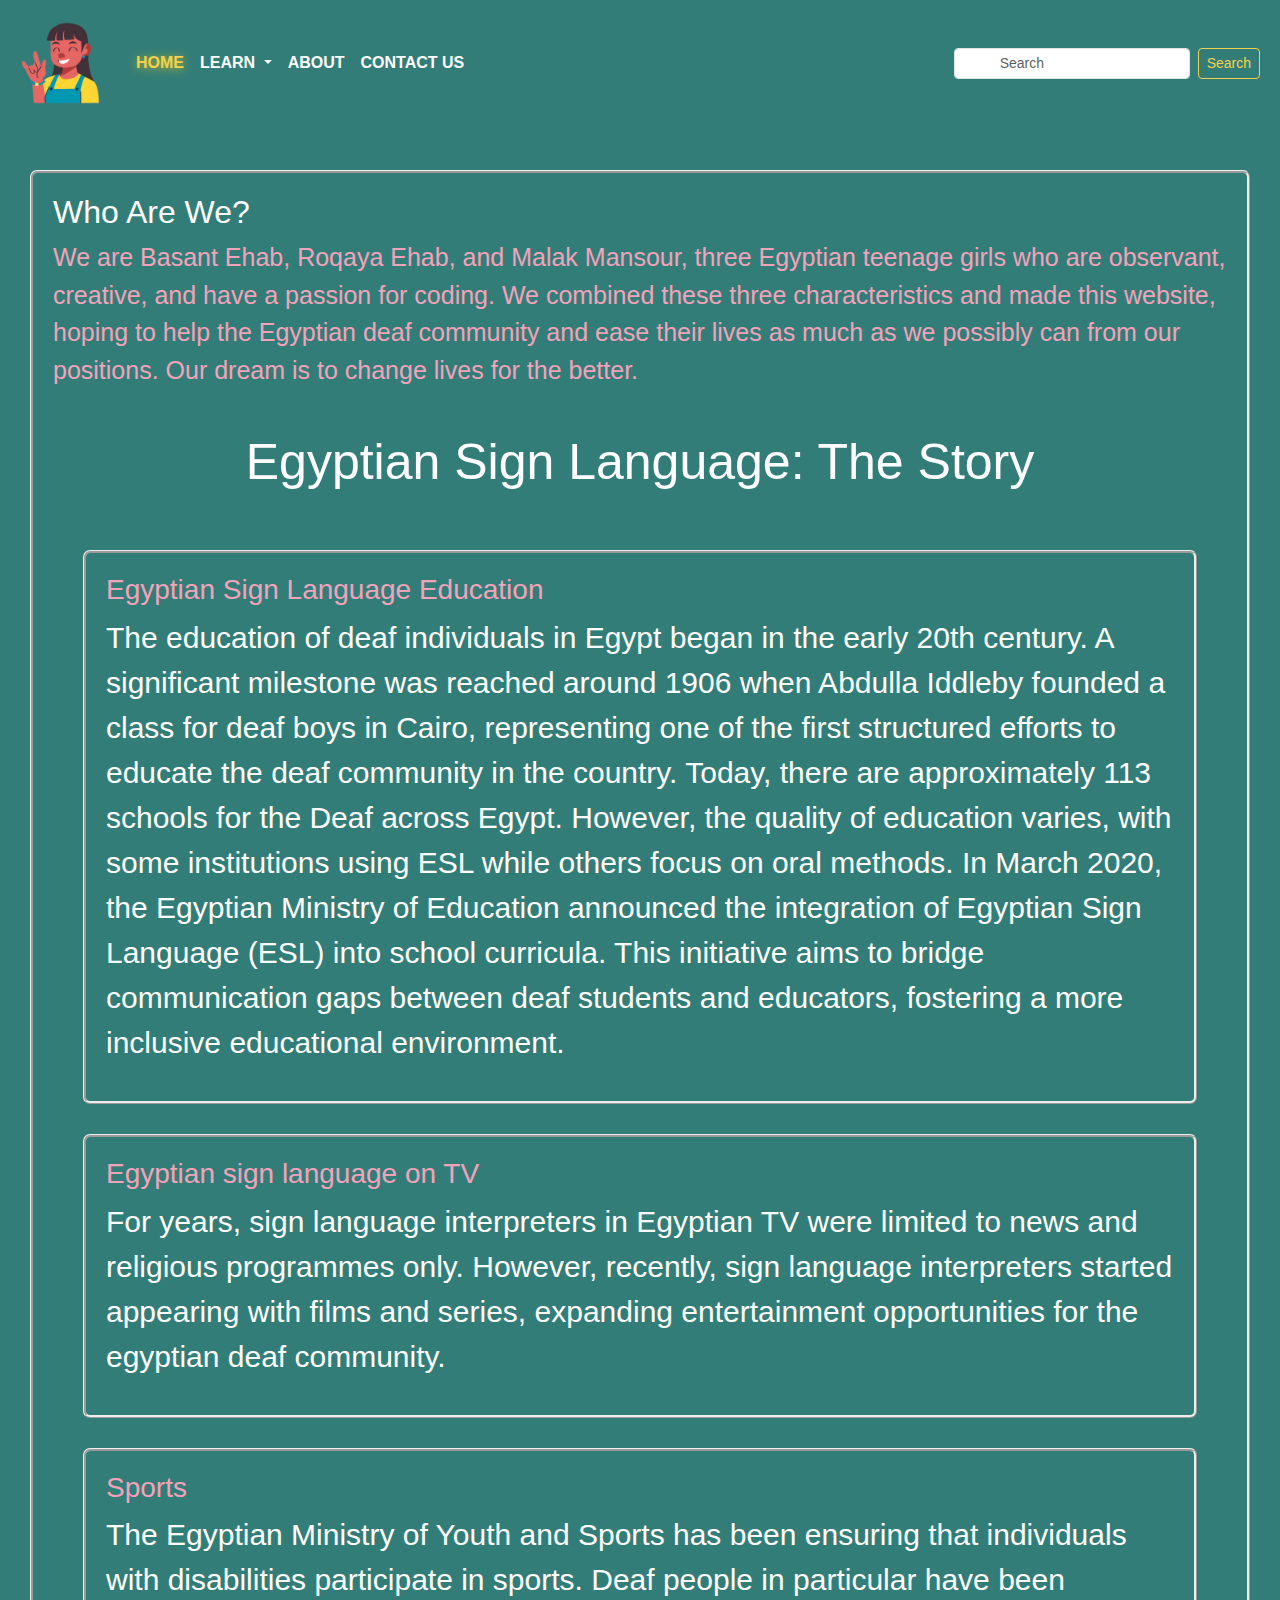
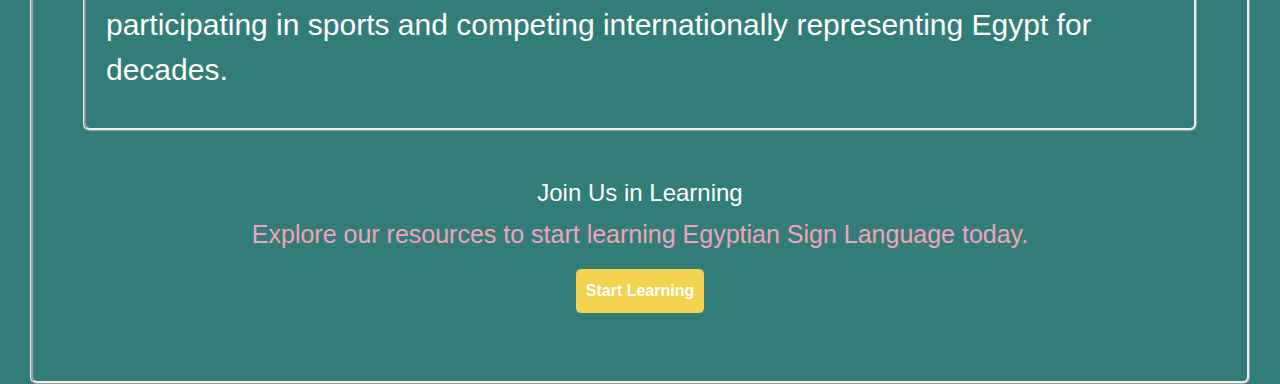
==== commit 5ecd0eb5: "add dictionary page" ====
--- a/about.html
+++ b/about.html
@@ -88,9 +88,8 @@
         <section class="container my-5 text-center">
             <h4>Join Us in Learning</h4>
             <p>Explore our resources to start learning Egyptian Sign Language today.</p>
-            <a href="alphabet.html" class="btn btn-primary">Start Learning</a>
+            <a href="alphabet.html" class="btn btn-custom">Start Learning</a>
         </section>
         <script src="https://cdn.jsdelivr.net/npm/bootstrap@5.3.2/dist/js/bootstrap.bundle.min.js"></script>
 </body>
-
 </html>--- a/css/style.css
+++ b/css/style.css
@@ -206,4 +206,41 @@
     font-size: 20px;
     color: white;
     transition: 0.3s ease;
+}
+
+.carousel-container {
+    display: flex;
+    justify-content: center;
+    align-items: center;
+    height: 80vh;
+}
+
+.carousel {
+    height: 80vh;
+    width: 30%;  
+    margin: 0 auto; 
+}
+
+.carousel-inner img {
+    width: 100%;  
+    height: auto;  
+}  
+
+.alphabet{
+    font-family: 'Poppins', sans-serif;
+    text-align: center;
+    color: #f3d24f;
+    padding-top: 70px;
+}
+
+.box {
+    max-width: 700px;
+    height: 600px;
+    margin: 50px auto;
+    padding: 20px;
+    border-radius: 10px;
+    box-shadow: 0 4px 10px rgba(0, 0, 0, 0.1);
+}
+#text{
+    color: #f3d24f;
 }